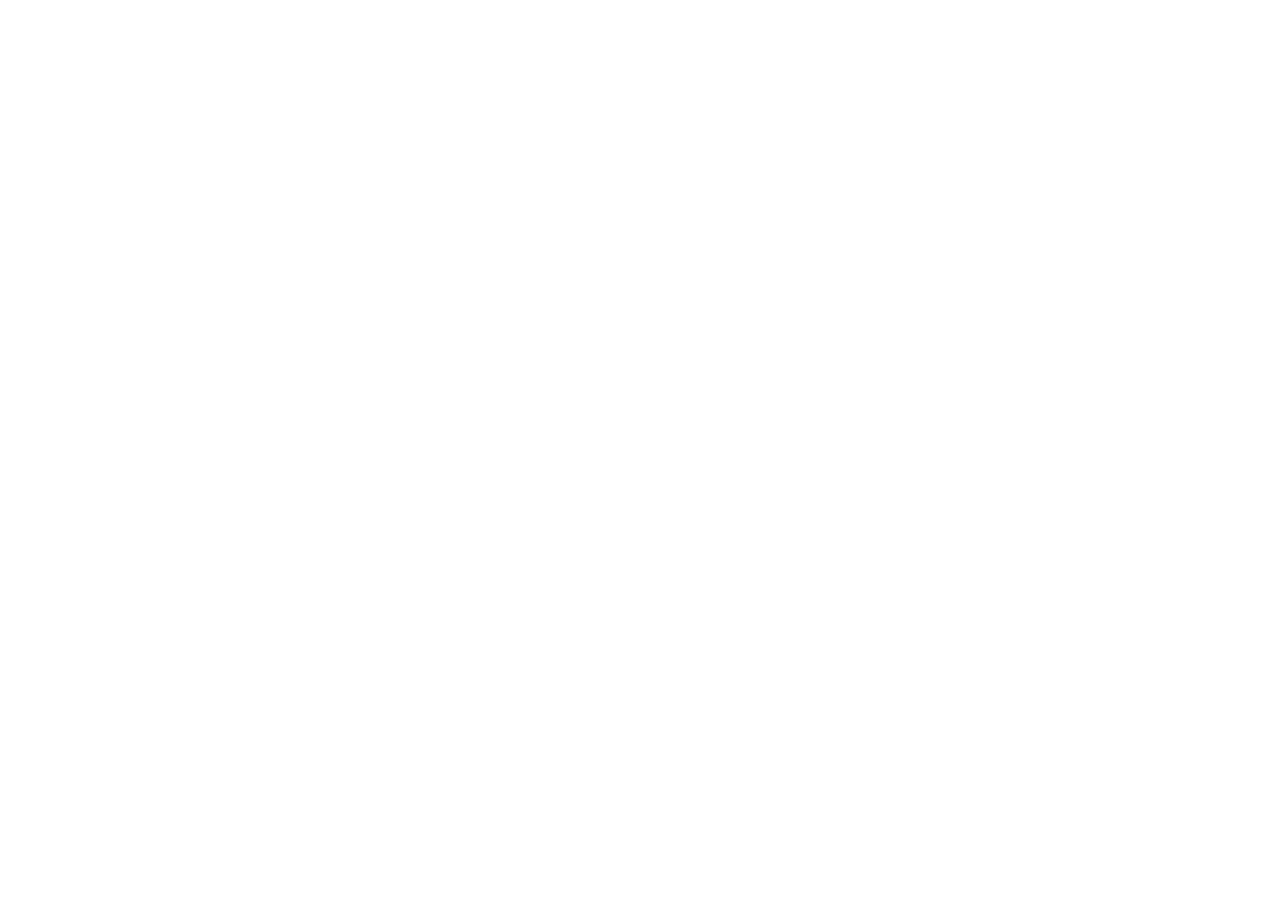
==== portfolio.html @ 2e5d32bb "Creating portfolio.html" ====
<!DOCTYPE html>
<html lang="en">
<head>
    <meta charset="UTF-8">
    <meta http-equiv="X-UA-Compatible" content="IE=edge">
    <meta name="viewport" content="width=device-width, initial-scale=1.0">
    <title>Вебстудия</title>
    <link rel="stylesheet" href="./css/style.css">
</head>
<body>
    
</body>
</html>
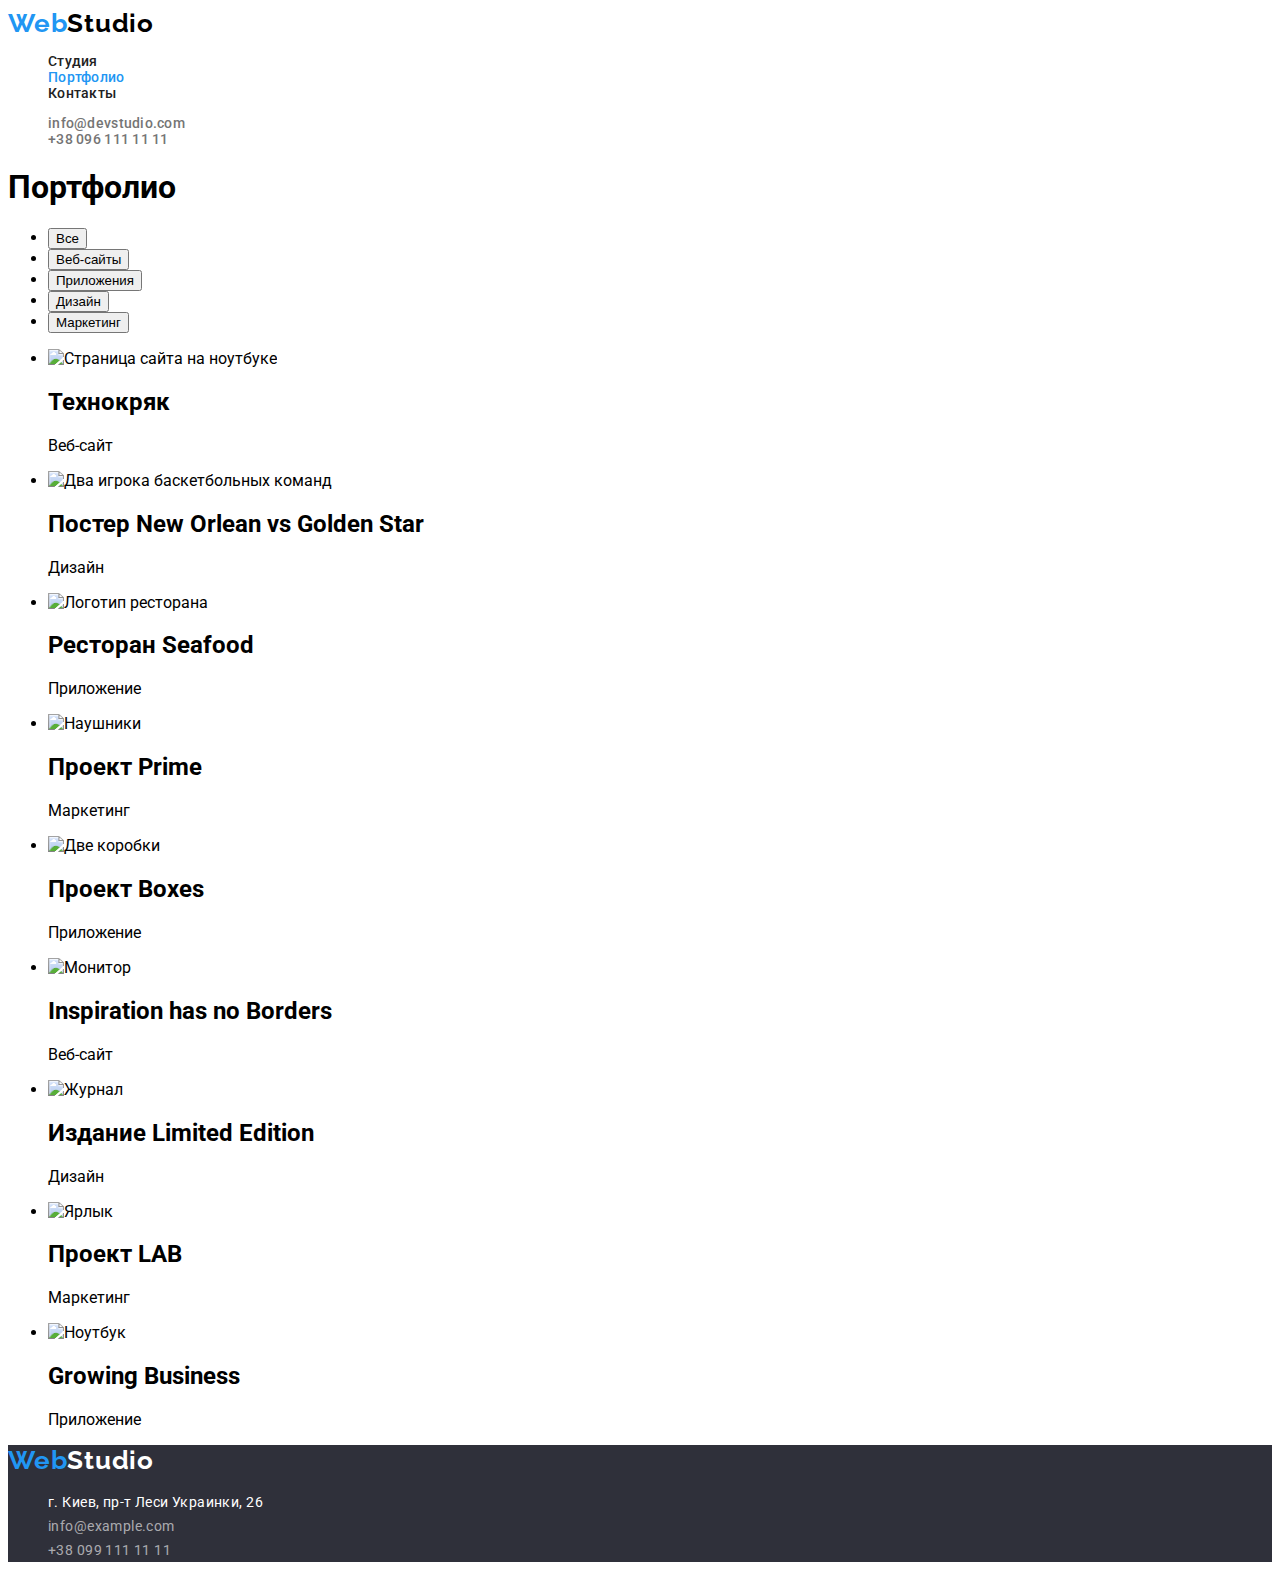
==== commit 2c3f77ba: "adding markup" ====
--- a/portfolio.html
+++ b/portfolio.html
@@ -1,13 +1,137 @@
 <!DOCTYPE html>
-<html lang="en">
+<html lang="ru">
+
 <head>
     <meta charset="UTF-8">
     <meta http-equiv="X-UA-Compatible" content="IE=edge">
     <meta name="viewport" content="width=device-width, initial-scale=1.0">
     <title>Вебстудия</title>
+    <link rel="preconnect" href="https://fonts.googleapis.com">
+    <link rel="preconnect" href="https://fonts.gstatic.com" crossorigin>
+    <link
+        href="https://fonts.googleapis.com/css2?family=Raleway:wght@700&family=Roboto:wght@400;500;700;900&display=swap"
+        rel="stylesheet">
     <link rel="stylesheet" href="./css/style.css">
 </head>
+
 <body>
+    <header class="header">
+        <nav class="nav">
+            <a lang="en" class="logo" href="">Web<span class="header-studio-color">Studio</span></a>
+            <ul class="nav-list list">
+                <li class="nav-item"><a href="./index.html" class="nav-link">Студия</a></li>
+                <li class="nav-item"><a href="" class="nav-link current">Портфолио</a></li>
+                <li class="nav-item"><a href="" class="nav-link">Контакты</a></li>
+            </ul>
+        </nav>
+        <ul class="header-contacts list">
+            <li><a href="mailto:info@devstudio.com" class="header-contact">info@devstudio.com</a></li>
+            <li><a href="tel:+380961111111" class="header-contact">+38 096 111 11 11</a></li>
+        </ul>
+    </header>
+    <main>
+        <section>
+            <h1>Портфолио</h1>
+            <ul>
+                <li><button type="button">Все</button></li>
+                <li><button type="button">Веб-сайты</button></li>
+                <li><button type="button">Приложения</button></li>
+                <li><button type="button">Дизайн</button></li>
+                <li><button type="button">Маркетинг</button></li>
+            </ul> 
+            <ul>
+                <li>
+                    <img src="./images/portfolio-1.jpg"
+                    alt="Страница сайта на ноутбуке"
+                    width="370"
+                    height="294">
+                    <h2>Технокряк</h2>
+                    <p>Веб-сайт</p>
+                </li>
+                <li>
+                    <img src="./images/portfolio-2.jpg"
+                    alt="Два игрока баскетбольных команд"
+                    width="370"
+                    height="294">
+                    <h2>Постер New Orlean vs Golden Star</h2>
+                    <p>Дизайн</p>
+                </li>
+                <li>
+                    <img src="./images/portfolio-3.jpg"
+                    alt="Логотип ресторана"
+                    width="370"
+                    height="294">
+                    <h2>Ресторан Seafood</h2>
+                    <p>Приложение</p>
+                </li>
+                <li>
+                    <img src="./images/portfolio-4.jpg"
+                    alt="Наушники"
+                    width="370"
+                    height="294">
+                    <h2>Проект Prime</h2>
+                    <p>Маркетинг</p>
+                </li>
+                <li>
+                    <img src="./images/portfolio-5.jpg"
+                    alt="Две коробки"
+                    width="370"
+                    height="294">
+                    <h2>Проект Boxes</h2>
+                    <p>Приложение</p>
+                </li>
+                <li>
+                    <img src="./images/portfolio-6.jpg"
+                    alt="Монитор"
+                    width="370"
+                    height="294">
+                    <h2>Inspiration has no Borders</h2>
+                    <p>Веб-сайт</p>
+                </li>
+                <li>
+                    <img src="./images/portfolio-7.jpg"
+                    alt="Журнал"
+                    width=""
+                    height="">
+                    <h2>Издание Limited Edition</h2>
+                    <p>Дизайн</p>
+                </li>
+                <li>
+                    <img src="./images/portfolio-8.jpg"
+                    alt="Ярлык"
+                    width=""
+                    height="">
+                    <h2>Проект LAB</h2>
+                    <p>Маркетинг</p>
+                </li>
+                <li>
+                    <img src="./images/portfolio-9.jpg"
+                    alt="Ноутбук"
+                    width="370"
+                    height="294">
+                    <h2>Growing Business</h2>
+                    <p>Приложение</p>
+                </li>
+            </ul>
+        </section>
+    </main>
+    <footer class="footer">
+        <a lang="en" class="logo" href="">Web<span class="footer-studio-color">Studio</span></a>
+        <address>
+            <ul class="footer-contacts list">
+                <li class="footer-address">
+                    <a class="footer-address-link" href="https://goo.gl/maps/1zXiVKLQnMRJXtYr7" target="_blank"
+                        rel="noopener noreferrer nofollow">г. Киев, пр-т Леси Украинки, 26</a>
+                </li>
+                <li class="footer-email-tel">
+                    <a href="mailto:info@example.com" class="footer-email-tel-link">info@example.com</a>
+                </li>
+                <li class="footer-email-tel">
+                    <a href="tel:+380991111111" class="footer-email-tel-link">+38 099 111 11 11</a>
+                </li>
+            </ul>
+        </address>
+    </footer>
+</body>
     
-</body>
 </html>--- a/css/style.css
+++ b/css/style.css
@@ -0,0 +1,229 @@
+/* заголовки #212121 */
+/* параграфы #757575 */
+/* акцент #2196F3 */
+/* цвет лого в Header #2196F3 и #000000 */
+/* цвет лого в Footer #2196F3 и #FFFFFF */
+/* цвет заголовка Hero #FFFFFF */
+/* цвет address в Footer #FFFFFF */
+/* цвет email и tel в Footer rgba(255, 255, 255, 0.6);*/
+
+/* основной цвет Кнопки Заказать услугу #2196F3 */
+/* цвет текста кнопки Заказать услугу #FFFFFF */
+/* цвет текста белой кнопки Портфолио #212121 */
+
+/* background в Header: #FFFFFF; */
+/* background в main : #E5E5E5 */
+/* background НАША КОМАНДА : #F5F4FA */
+/* background TEAM ITEM: #E5E5E5 */
+/* background HERO: #2F303A; */
+/* background Footer: #2F303A; */
+
+:root {
+  --first-background-color: #f5f4fa;
+  --second-background-color: #2f303a;
+  --nav-text-color: #212121;
+  --header-contact-color: #757575;
+  --accent-color: #2196f3;
+  --first-btn-color: #ffffff;
+  --second-btn-color: #212121;
+  --section-title: #212121;
+  --item-title-color: #212121;
+  --item-text-color: #757575;
+}
+
+body {
+  font-family: 'Roboto', sans-serif;
+  background-color: #ffffff;
+}
+
+a {
+  text-decoration: none;
+}
+
+.list {
+  list-style: none;
+}
+
+.visually-hidden {
+  position: absolute;
+  white-space: nowrap;
+  width: 1px;
+  height: 1px;
+  overflow: hidden;
+  border: 0;
+  padding: 0;
+  clip: rect(0 0 0 0);
+  clip-path: inset(50%);
+  margin: -1px;
+}
+
+/* ----------HEADER------------ */
+
+.header {
+  background-color: #ffffff;
+  font-weight: 500;
+  font-size: 14px;
+  line-height: calc(16 / 14);
+  letter-spacing: 0.02em;
+}
+
+.logo {
+  font-family: 'Raleway', sans-serif;
+  font-weight: 700;
+  font-size: 26px;
+  line-height: calc(31 / 26);
+  letter-spacing: 0.03em;
+  color: var(--accent-color);
+}
+
+.header-studio-color {
+  color: #000000;
+}
+
+.nav-link {
+  color: var(--nav-text-color);
+}
+
+.nav-link:hover,
+.nav-link:focus {
+  color: var(--accent-color);
+}
+
+.header-contact {
+  color: var(--header-contact-color);
+}
+
+.header-contact:hover,
+.header-contact:focus {
+  color: var(--accent-color);
+}
+
+.current {
+  color: var(--accent-color);
+}
+
+/* -----------MAIN------------- */
+
+.hero {
+  background-color: #2f303a;
+  text-align: center;
+}
+
+.hero-title {
+  font-weight: 900;
+  font-size: 44px;
+  line-height: calc(60 / 44);
+  text-align: center;
+  letter-spacing: 0.06em;
+  text-transform: uppercase;
+  color: #ffffff;
+}
+
+.hero-btn {
+  font-family: inherit;
+  font-weight: 700;
+  font-size: 16px;
+  line-height: calc(30 / 16);
+  text-align: center;
+  letter-spacing: 0.06em;
+  color: var(--first-btn-color);
+  background-color: var(--accent-color);
+}
+
+.hero-btn:focus {
+  color: var(--first-btn-color);
+}
+
+.benefit-item-title {
+  font-weight: 700;
+  font-size: 14px;
+  line-height: calc(16 / 14);
+  letter-spacing: 0.03em;
+  text-transform: uppercase;
+  color: var(--item-title-color);
+}
+
+.benefit-item-text {
+  font-weight: 400;
+  font-size: 14px;
+  line-height: calc(24 / 14);
+  letter-spacing: 0.03em;
+  color: var(--item-text-color);
+}
+.section {
+}
+
+.work-title,
+.team-title {
+  font-weight: 700;
+  font-size: 36px;
+  line-height: calc(42 / 36);
+  text-align: center;
+  letter-spacing: 0.03em;
+  color: var(--section-title);
+}
+
+.team {
+  background-color: var(--first-background-color);
+}
+
+.team-item-name {
+  font-weight: 500;
+  font-size: 16px;
+  line-height: calc(19 / 16);
+  letter-spacing: 0.03em;
+  color: var(--item-title-color);
+}
+
+.team-item-profession {
+  font-weight: 400;
+  font-size: 16px;
+  line-height: calc(19 / 16);
+  letter-spacing: 0.03em;
+  color: var(--item-text-color);
+}
+
+/* ----------FOOTER------------ */
+
+.footer {
+  background: var(--second-background-color);
+}
+
+.footer-studio-color {
+  color: #ffffff;
+}
+
+.footer-contacts {
+  font-style: normal;
+  font-weight: 400;
+  font-size: 14px;
+  line-height: calc(24 / 14);
+  letter-spacing: 0.03em;
+}
+
+.footer-address-link {
+  color: #ffffff;
+}
+
+.footer-email-tel-link {
+  color: rgba(255, 255, 255, 0.6);
+}
+
+/* ---------PORTFOLIO---------- */
+
+/* 
+h1
+font-weight: 700;
+font-size: 18px;
+line-height: 36px;
+letter-spacing: 0.06em;
+color: #212121;
+
+p
+font-weight: 400;
+font-size: 16px;
+line-height: 30px;
+letter-spacing: 0.03em;
+color: #757575;
+
+*/
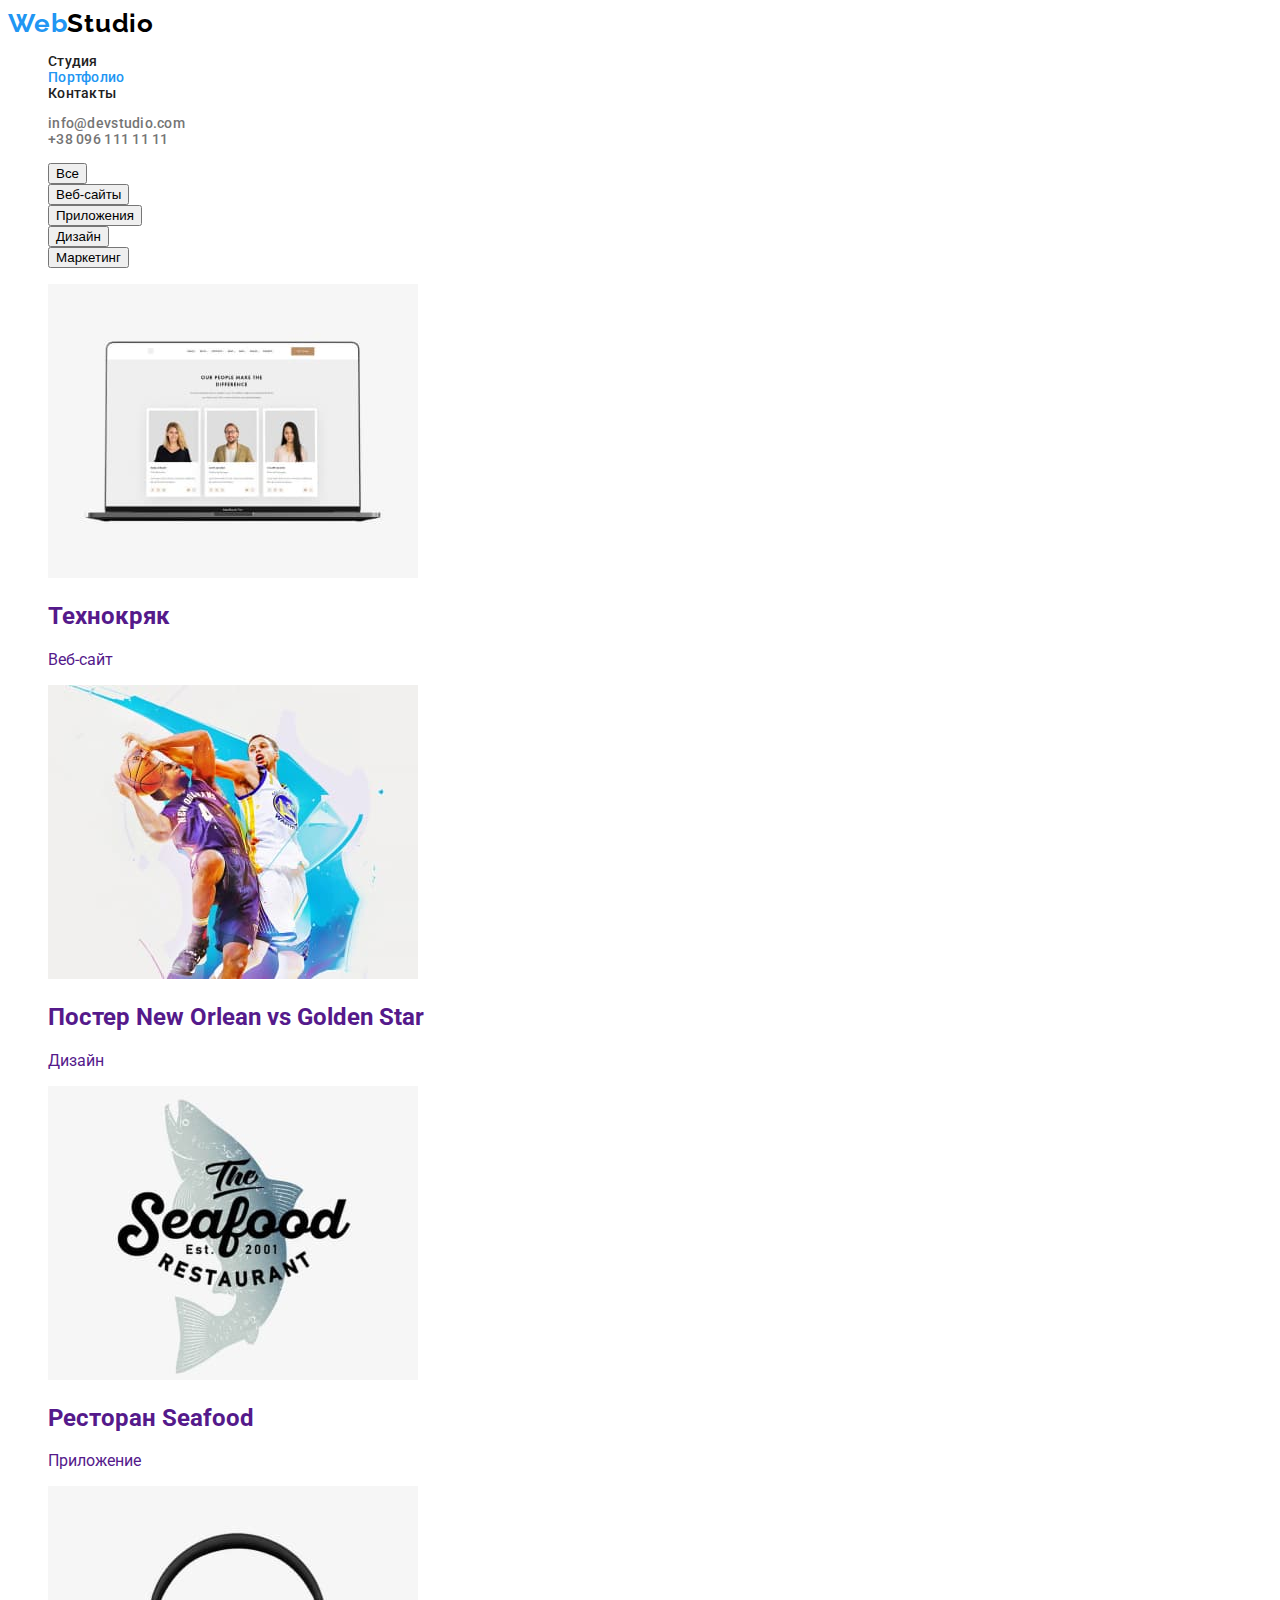
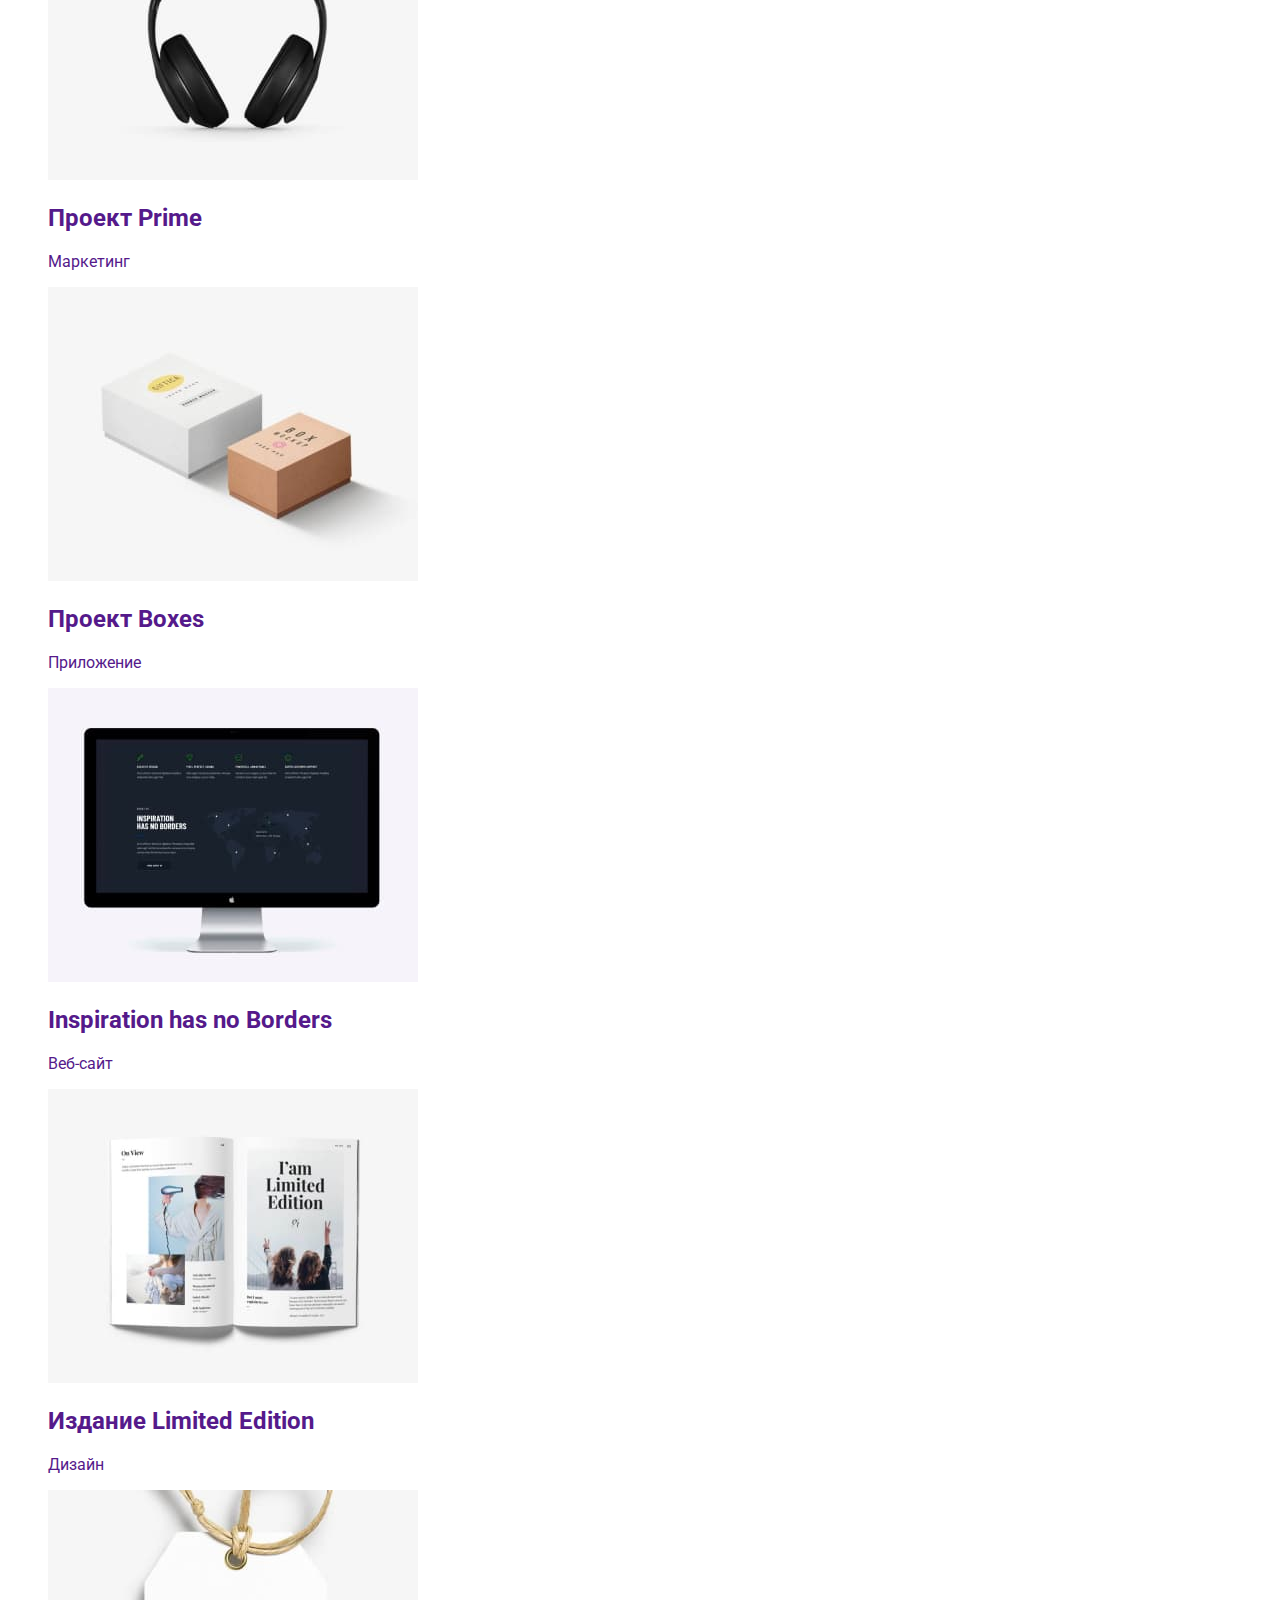
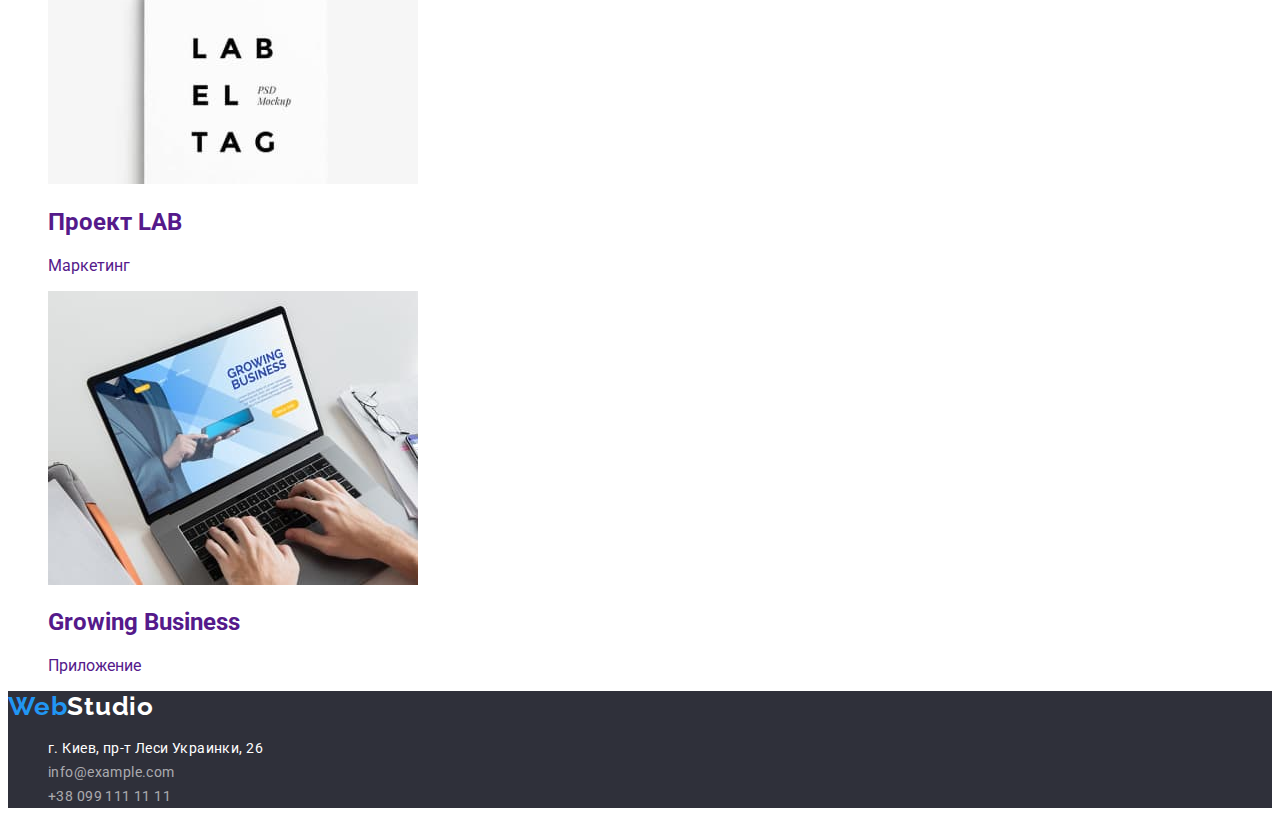
==== commit f638c432: "adding classes" ====
--- a/portfolio.html
+++ b/portfolio.html
@@ -31,86 +31,104 @@
     </header>
     <main>
         <section>
-            <h1>Портфолио</h1>
-            <ul>
-                <li><button type="button">Все</button></li>
-                <li><button type="button">Веб-сайты</button></li>
-                <li><button type="button">Приложения</button></li>
-                <li><button type="button">Дизайн</button></li>
-                <li><button type="button">Маркетинг</button></li>
+            <h1 class="visually-hidden">Портфолио</h1>
+            <ul class="portfolio-buttons list">
+                <li><button type="button" class="portfolio-btn">Все</button></li>
+                <li><button type="button" class="portfolio-btn">Веб-сайты</button></li>
+                <li><button type="button" class="portfolio-btn">Приложения</button></li>
+                <li><button type="button" class="portfolio-btn">Дизайн</button></li>
+                <li><button type="button" class="portfolio-btn">Маркетинг</button></li>
             </ul> 
-            <ul>
+            <ul class="portfolio-list list">
                 <li>
-                    <img src="./images/portfolio-1.jpg"
-                    alt="Страница сайта на ноутбуке"
-                    width="370"
-                    height="294">
-                    <h2>Технокряк</h2>
-                    <p>Веб-сайт</p>
+                    <a href="" class="portfolio-link">
+                        <img src="./images/portfolio-1.jpg"
+                            alt="Страница сайта на ноутбуке"
+                            width="370"
+                            height="294">
+                        <h2 class="portfolio-title">Технокряк</h2>
+                        <p class="portfolio-type">Веб-сайт</p>
+                    </a>
                 </li>
                 <li>
-                    <img src="./images/portfolio-2.jpg"
-                    alt="Два игрока баскетбольных команд"
-                    width="370"
-                    height="294">
-                    <h2>Постер New Orlean vs Golden Star</h2>
-                    <p>Дизайн</p>
+                    <a href="" class="portfolio-link">
+                        <img src="./images/portfolio-2.jpg"
+                            alt="Два игрока баскетбольных команд"
+                            width="370"
+                            height="294">
+                        <h2 class="portfolio-title">Постер New Orlean vs Golden Star</h2>
+                        <p class="portfolio-type">Дизайн</p>
+                    </a>
                 </li>
                 <li>
-                    <img src="./images/portfolio-3.jpg"
-                    alt="Логотип ресторана"
-                    width="370"
-                    height="294">
-                    <h2>Ресторан Seafood</h2>
-                    <p>Приложение</p>
+                    <a href="" class="portfolio-link">
+                        <img src="./images/portfolio-3.jpg"
+                            alt="Логотип ресторана"
+                            width="370"
+                            height="294">
+                        <h2 class="portfolio-title">Ресторан Seafood</h2>
+                        <p class="portfolio-type">Приложение</p>
+                    </a>
                 </li>
                 <li>
-                    <img src="./images/portfolio-4.jpg"
-                    alt="Наушники"
-                    width="370"
-                    height="294">
-                    <h2>Проект Prime</h2>
-                    <p>Маркетинг</p>
+                    <a href="" class="portfolio-link">
+                        <img src="./images/portfolio-4.jpg"
+                            alt="Наушники"
+                            width="370"
+                            height="294">
+                        <h2>Проект Prime</h2>
+                        <p class="portfolio-type">Маркетинг</p>
+                    </a>
                 </li>
                 <li>
-                    <img src="./images/portfolio-5.jpg"
-                    alt="Две коробки"
-                    width="370"
-                    height="294">
-                    <h2>Проект Boxes</h2>
-                    <p>Приложение</p>
+                    <a href="" class="portfolio-link">
+                        <img src="./images/portfolio-5.jpg"
+                            alt="Две коробки"
+                            width="370"
+                            height="294">
+                        <h2>Проект Boxes</h2>
+                        <p class="portfolio-type">Приложение</p>
+                    </a>
                 </li>
                 <li>
-                    <img src="./images/portfolio-6.jpg"
-                    alt="Монитор"
-                    width="370"
-                    height="294">
-                    <h2>Inspiration has no Borders</h2>
-                    <p>Веб-сайт</p>
+                    <a href="" class="portfolio-link">
+                        <img src="./images/portfolio-6.jpg"
+                            alt="Монитор"
+                            width="370"
+                            height="294">
+                        <h2 class="portfolio-title">Inspiration has no Borders</h2>
+                        <p class="portfolio-type">Веб-сайт</p>
+                    </a>
                 </li>
                 <li>
-                    <img src="./images/portfolio-7.jpg"
-                    alt="Журнал"
-                    width=""
-                    height="">
-                    <h2>Издание Limited Edition</h2>
-                    <p>Дизайн</p>
+                    <a href="" class="portfolio-link">
+                        <img src="./images/portfolio-7.jpg"
+                            alt="Журнал"
+                            width="370"
+                            height="294">
+                        <h2 class="portfolio-title">Издание Limited Edition</h2>
+                        <p class="portfolio-type">Дизайн</p>
+                    </a>
                 </li>
                 <li>
-                    <img src="./images/portfolio-8.jpg"
-                    alt="Ярлык"
-                    width=""
-                    height="">
-                    <h2>Проект LAB</h2>
-                    <p>Маркетинг</p>
+                    <a href="" class="portfolio-link">
+                        <img src="./images/portfolio-8.jpg"
+                            alt="Ярлык"
+                            width="370"
+                            height="294">
+                        <h2 class="portfolio-title">Проект LAB</h2>
+                        <p class="portfolio-type">Маркетинг</p>
+                    </a>
                 </li>
                 <li>
-                    <img src="./images/portfolio-9.jpg"
-                    alt="Ноутбук"
-                    width="370"
-                    height="294">
-                    <h2>Growing Business</h2>
-                    <p>Приложение</p>
+                    <a href="" class="portfolio-link">
+                        <img src="./images/portfolio-9.jpg"
+                            alt="Ноутбук"
+                            width="370"
+                            height="294">
+                        <h2 class="portfolio-title">Growing Business</h2>
+                        <p class="portfolio-type">Приложение</p>
+                    </a>
                 </li>
             </ul>
         </section>
